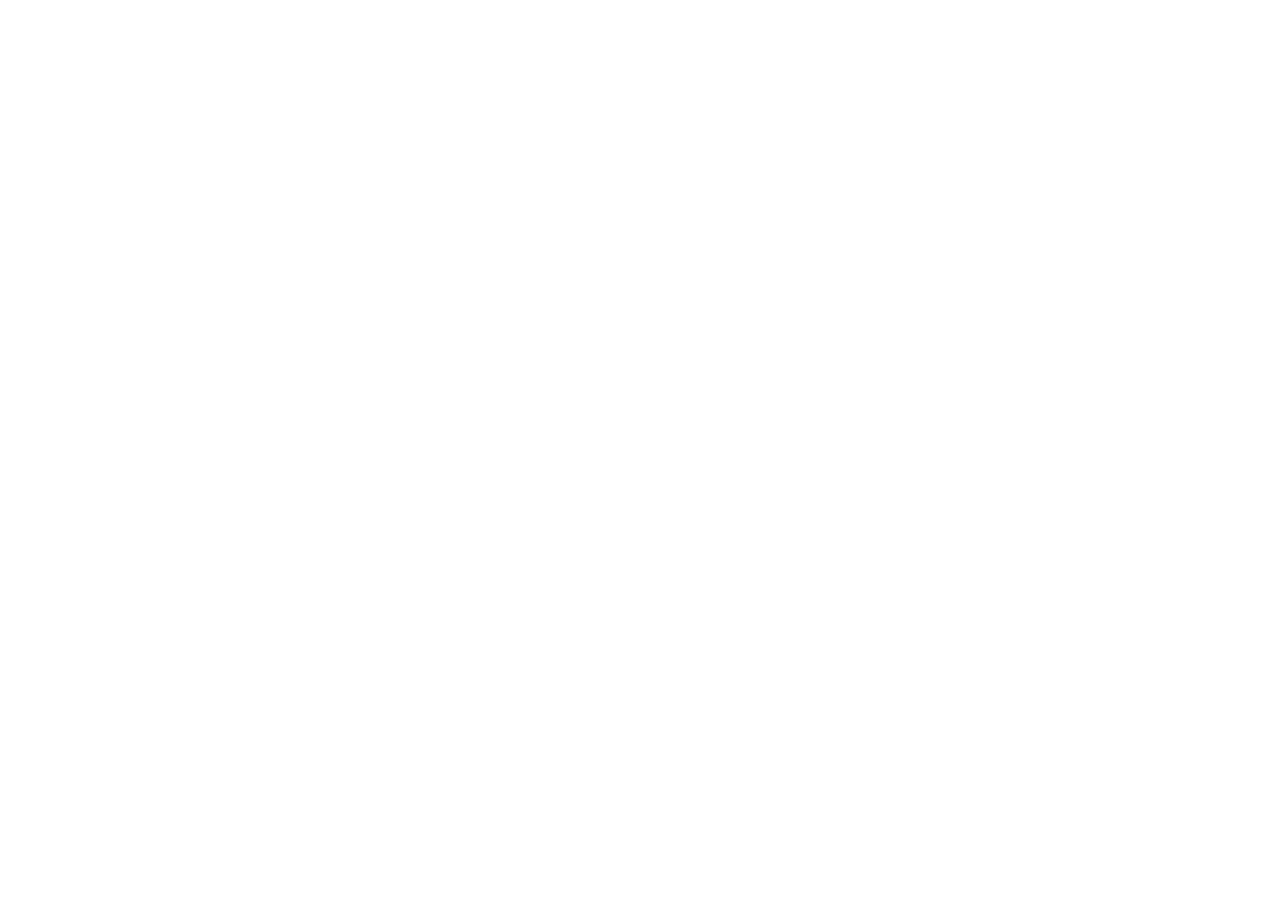
==== index.html @ 616ace99 "Criei a pagina principal" ====
<!DOCTYPE html>
<html lang="en">
<head>
    <meta charset="UTF-8">
    <meta http-equiv="X-UA-Compatible" content="IE=edge">
    <meta name="viewport" content="width=device-width, initial-scale=1.0">
    <link rel="shortcut icon" href="favicon.ico" type="image/x-icon">
    <title>Projeto redes sociais</title>
</head>
<body>
    
</body>
</html>
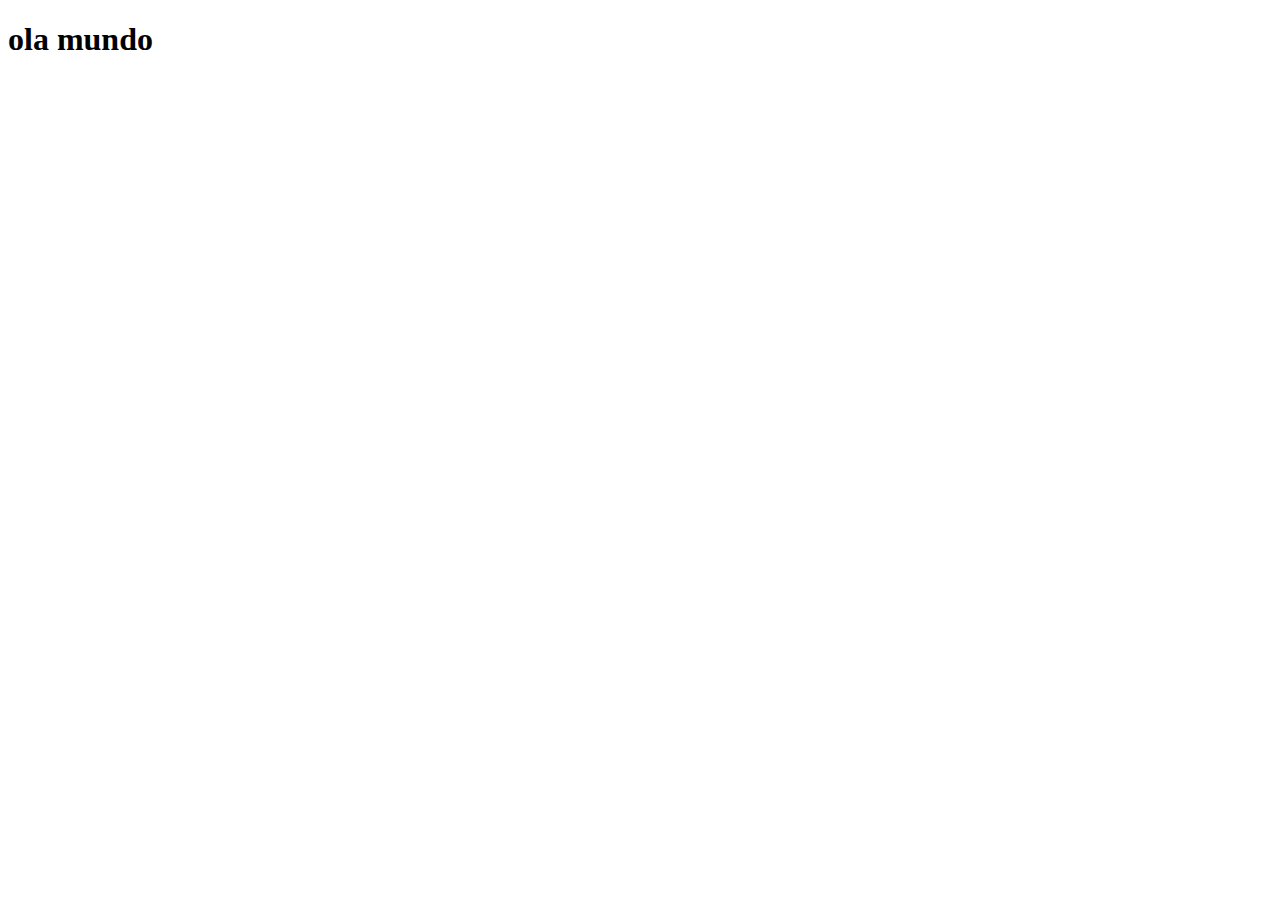
==== commit 2d08271d: "Update index.html" ====
--- a/index.html
+++ b/index.html
@@ -8,6 +8,6 @@
     <title>Projeto redes sociais</title>
 </head>
 <body>
-    
+    <h1>ola mundo</h1>
 </body>
 </html>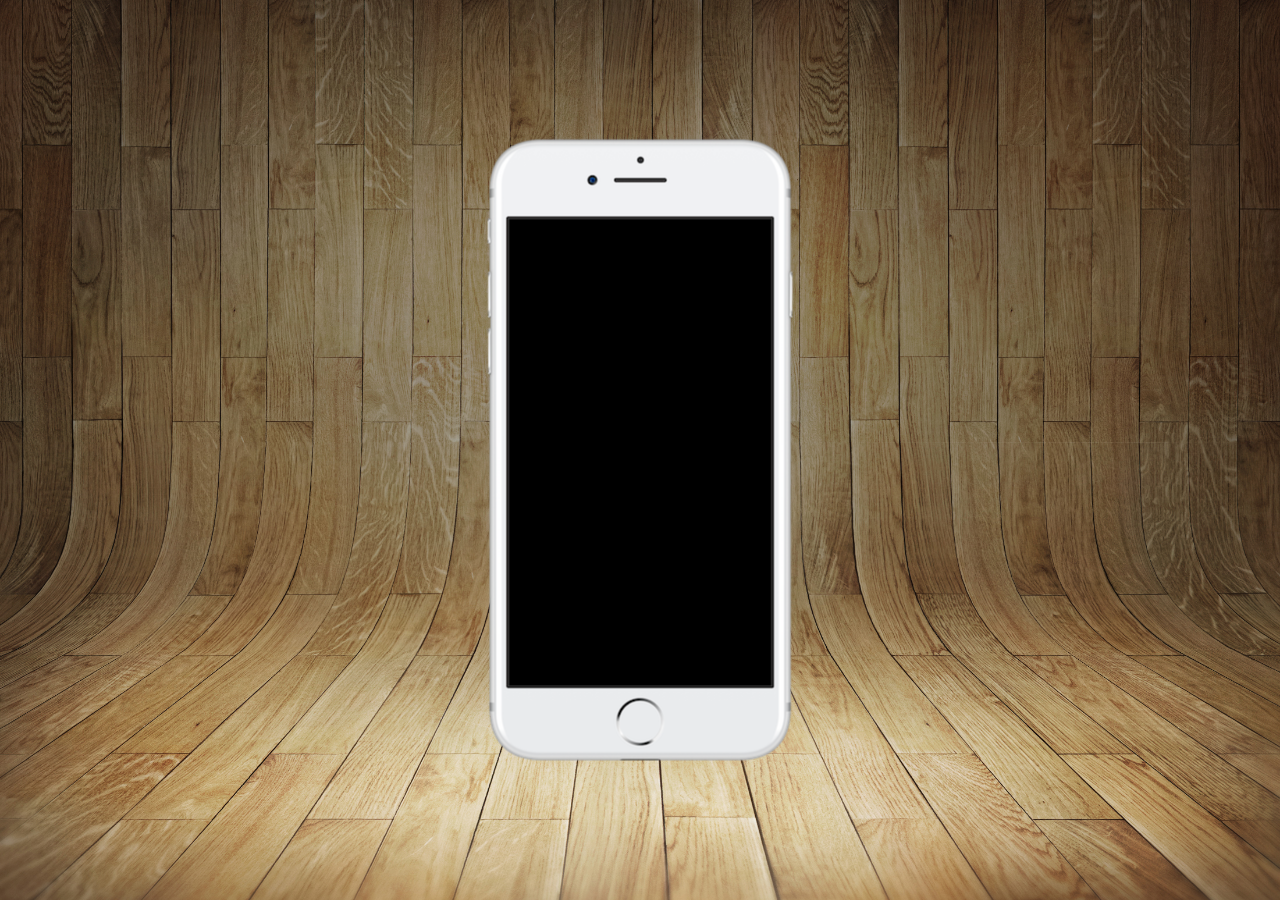
==== commit 8f8d10fa: "Estilos e conf iniciais" ====
--- a/index.html
+++ b/index.html
@@ -5,9 +5,17 @@
     <meta http-equiv="X-UA-Compatible" content="IE=edge">
     <meta name="viewport" content="width=device-width, initial-scale=1.0">
     <link rel="shortcut icon" href="favicon.ico" type="image/x-icon">
+    <link rel="stylesheet" href="estilos/style.css">
     <title>Projeto redes sociais</title>
 </head>
 <body>
-    <h1>ola mundo</h1>
+    <main>
+        <section id="telefone">
+
+        </section>
+        <section id="redes-sociais">
+
+        </section>
+    </main>
 </body>
 </html>--- a/estilos/style.css
+++ b/estilos/style.css
@@ -0,0 +1,36 @@
+@charset "UTF-8";
+
+* {
+    margin: 0px;
+    padding: 0px;
+    font-family: Arial, Helvetica, sans-serif;
+}
+
+html, body {
+    height: 100vh;
+    width: 100vw;
+    background-color: black;
+}
+
+main {
+    position: relative;
+    height: 100vh;    
+}
+
+body {
+    background: url('../imagens/fundo-madeira.jpg') no-repeat top center;
+    background-size: cover;
+    background-attachment: fixed;
+}
+
+section#telefone {
+    position: absolute;
+    top: 50%;
+    left: 50%;
+    transform: translate(-50%, -50%);
+
+    height: 627px;
+    width: 311px;
+    background-color: aqua;
+    background: url('../imagens/frame-iphone.png') no-repeat;
+}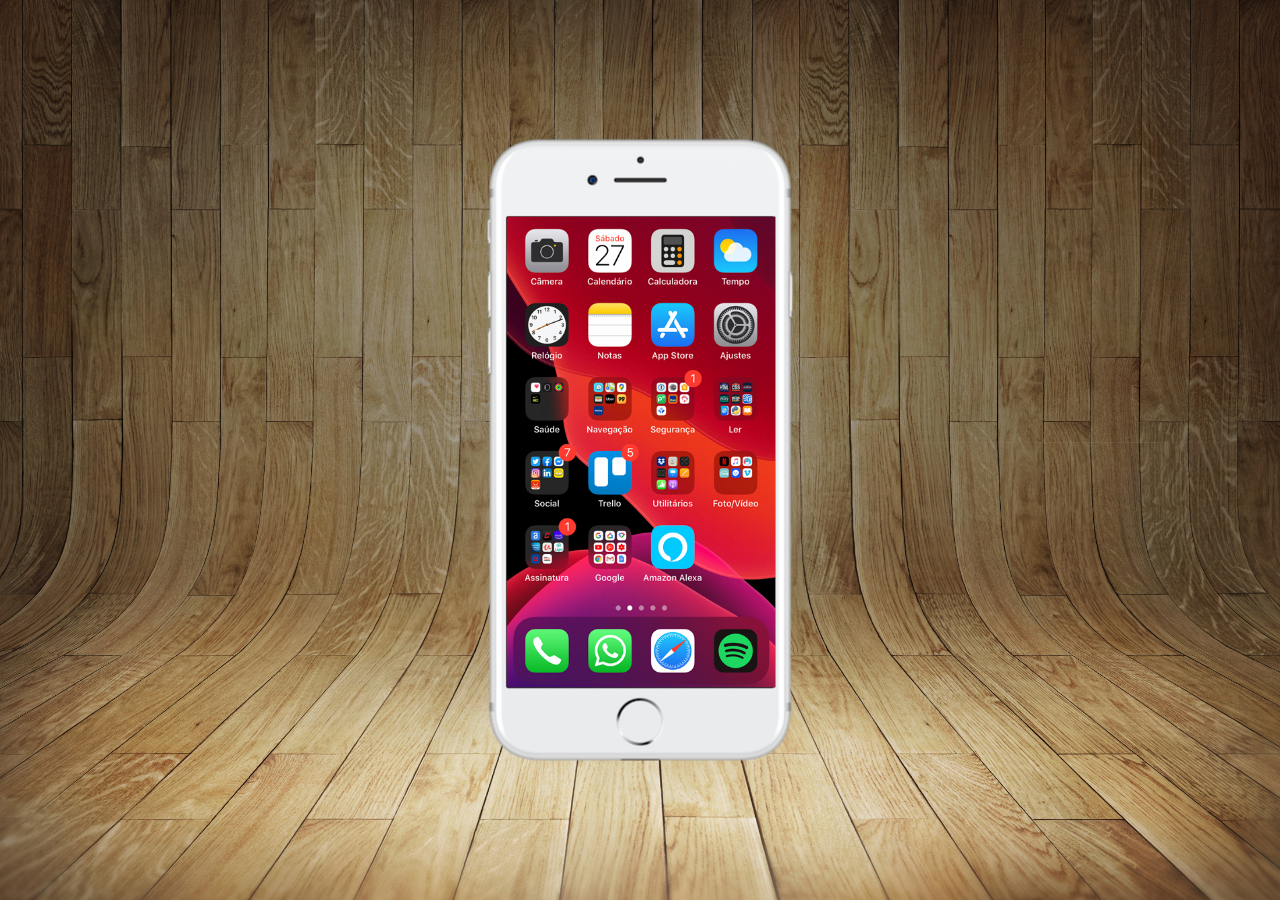
==== commit e6d537c8: "criei a tela home" ====
--- a/index.html
+++ b/index.html
@@ -11,7 +11,7 @@
 <body>
     <main>
         <section id="telefone">
-
+            <iframe src="home.html" name="tela" id="tela" frameborder="0"></iframe>r
         </section>
         <section id="redes-sociais">
 
--- a/estilos/style.css
+++ b/estilos/style.css
@@ -33,4 +33,12 @@
     width: 311px;
     background-color: aqua;
     background: url('../imagens/frame-iphone.png') no-repeat;
+}
+
+iframe#tela {
+    position: relative;
+    top: 80px;
+    left: 22px;
+    width: 269px;
+    height: 471px;
 }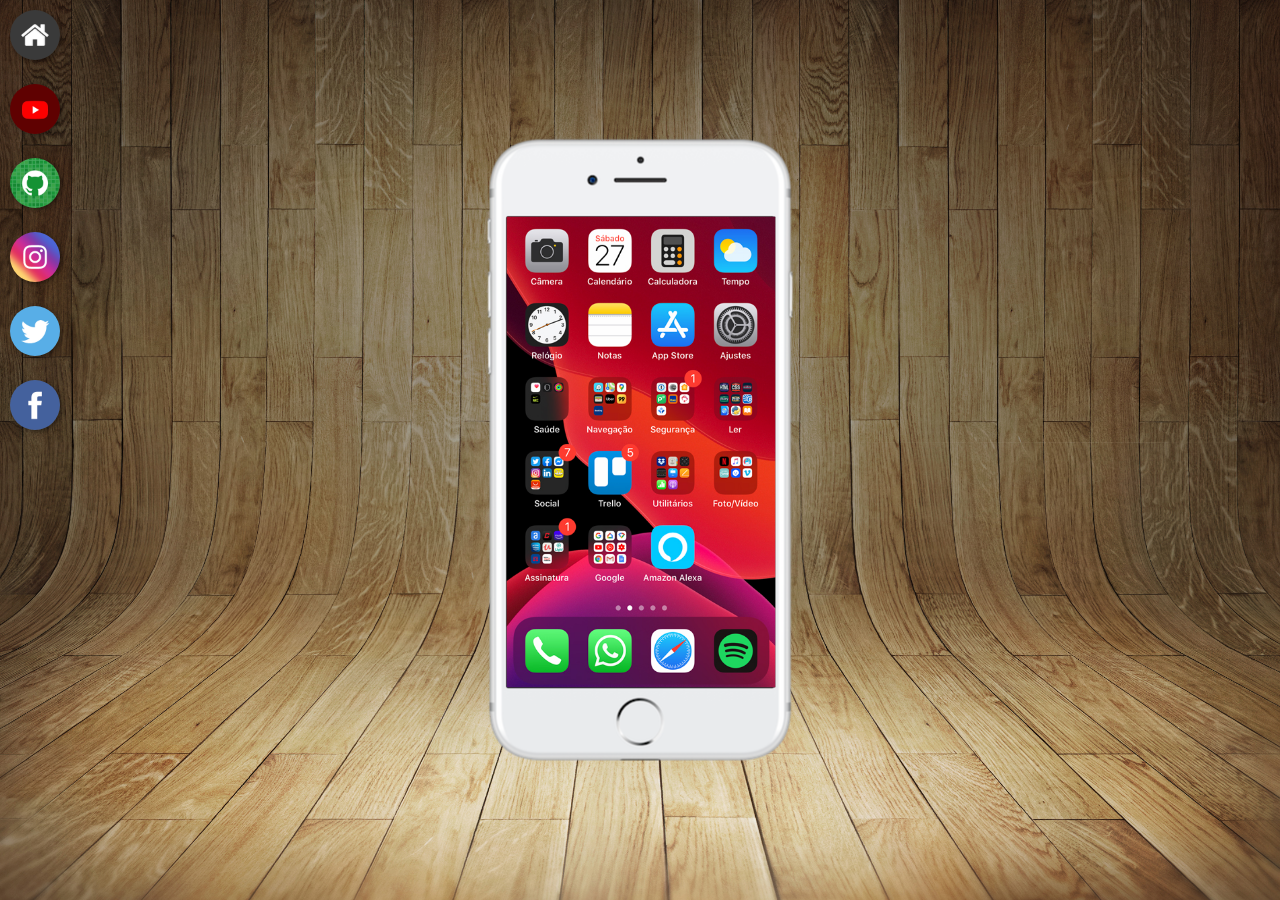
==== commit 97ff7db2: "criei botoes laterais" ====
--- a/index.html
+++ b/index.html
@@ -14,7 +14,12 @@
             <iframe src="home.html" name="tela" id="tela" frameborder="0"></iframe>r
         </section>
         <section id="redes-sociais">
-
+            <a href="#" target="tela"><img src="imagens/logo-home.jpg" alt="Home"></a><br>
+            <a href="#" target="tela"><img src="imagens/logo-youtube.jpg" alt="YouTube"></a><br>
+            <a href="#" target="tela"><img src="imagens/logo-github.jpg" alt="GitHub"></a><br>
+            <a href="#" target="tela"><img src="imagens/logo-instagram.jpg" alt="Instagram"></a><br>
+            <a href="#" target="tela"><img src="imagens/logo-twitter.jpg" alt="Twitter"></a><br>
+            <a href="#" target="tela"><img src="imagens/logo-facebook.jpg" alt="Facebook"></a>
         </section>
     </main>
 </body>
--- a/estilos/style.css
+++ b/estilos/style.css
@@ -41,4 +41,23 @@
     left: 22px;
     width: 269px;
     height: 471px;
+}
+
+section#redes-sociais {
+    text-align: left;
+}
+
+section#redes-sociais img {
+    width: 50px;
+    margin: 10px;
+    border-radius: 50%;
+    box-shadow: 2px 2px 5px rgba(0, 0, 0, 0.404);
+    box-sizing: border-box;
+}
+
+section#redes-sociais img:hover {
+    border: 2px solid rgba(255, 255, 255, 0.568);
+    transform: translate(-3px, -3px);
+    box-shadow: 5px 5px 10px rgba(0, 0, 0, 0.616);
+    transition: transform .2s, border 1s;
 }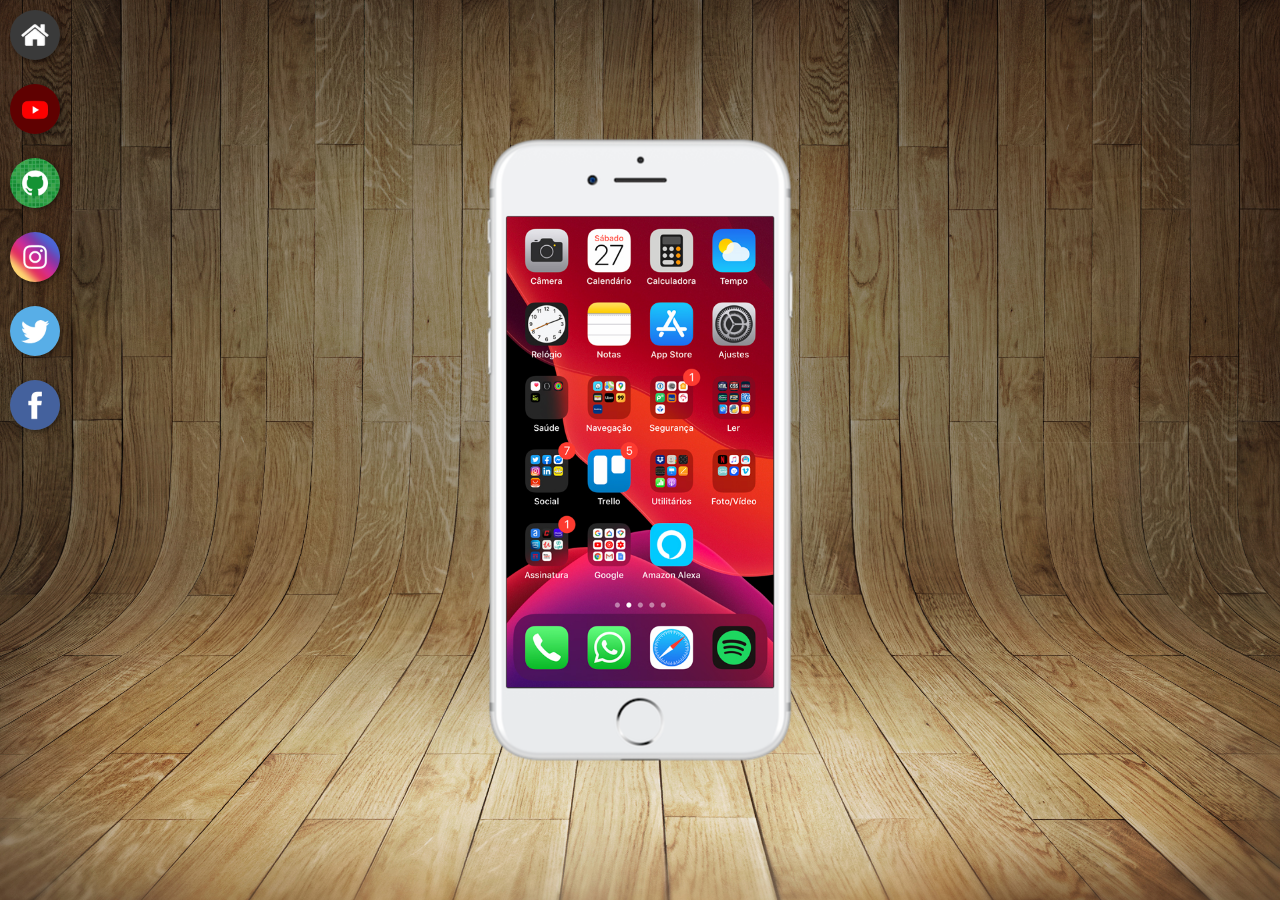
==== commit 1c55a6b6: "Projeto redes sociais finalizado" ====
--- a/index.html
+++ b/index.html
@@ -15,11 +15,11 @@
         </section>
         <section id="redes-sociais">
             <a href="#" target="tela"><img src="imagens/logo-home.jpg" alt="Home"></a><br>
-            <a href="#" target="tela"><img src="imagens/logo-youtube.jpg" alt="YouTube"></a><br>
-            <a href="#" target="tela"><img src="imagens/logo-github.jpg" alt="GitHub"></a><br>
-            <a href="#" target="tela"><img src="imagens/logo-instagram.jpg" alt="Instagram"></a><br>
-            <a href="#" target="tela"><img src="imagens/logo-twitter.jpg" alt="Twitter"></a><br>
-            <a href="#" target="tela"><img src="imagens/logo-facebook.jpg" alt="Facebook"></a>
+            <a href="youtube.html" target="tela"><img src="imagens/logo-youtube.jpg" alt="YouTube"></a><br>
+            <a href="github.html" target="tela"><img src="imagens/logo-github.jpg" alt="GitHub"></a><br>
+            <a href="instagram.html" target="tela"><img src="imagens/logo-instagram.jpg" alt="Instagram"></a><br>
+            <a href="twitter.html" target="tela"><img src="imagens/logo-twitter.jpg" alt="Twitter"></a><br>
+            <a href="facebook.html" target="tela"><img src="imagens/logo-facebook.jpg" alt="Facebook"></a>
         </section>
     </main>
 </body>
--- a/estilos/style.css
+++ b/estilos/style.css
@@ -39,7 +39,7 @@
     position: relative;
     top: 80px;
     left: 22px;
-    width: 269px;
+    width: 267px;
     height: 471px;
 }
 
